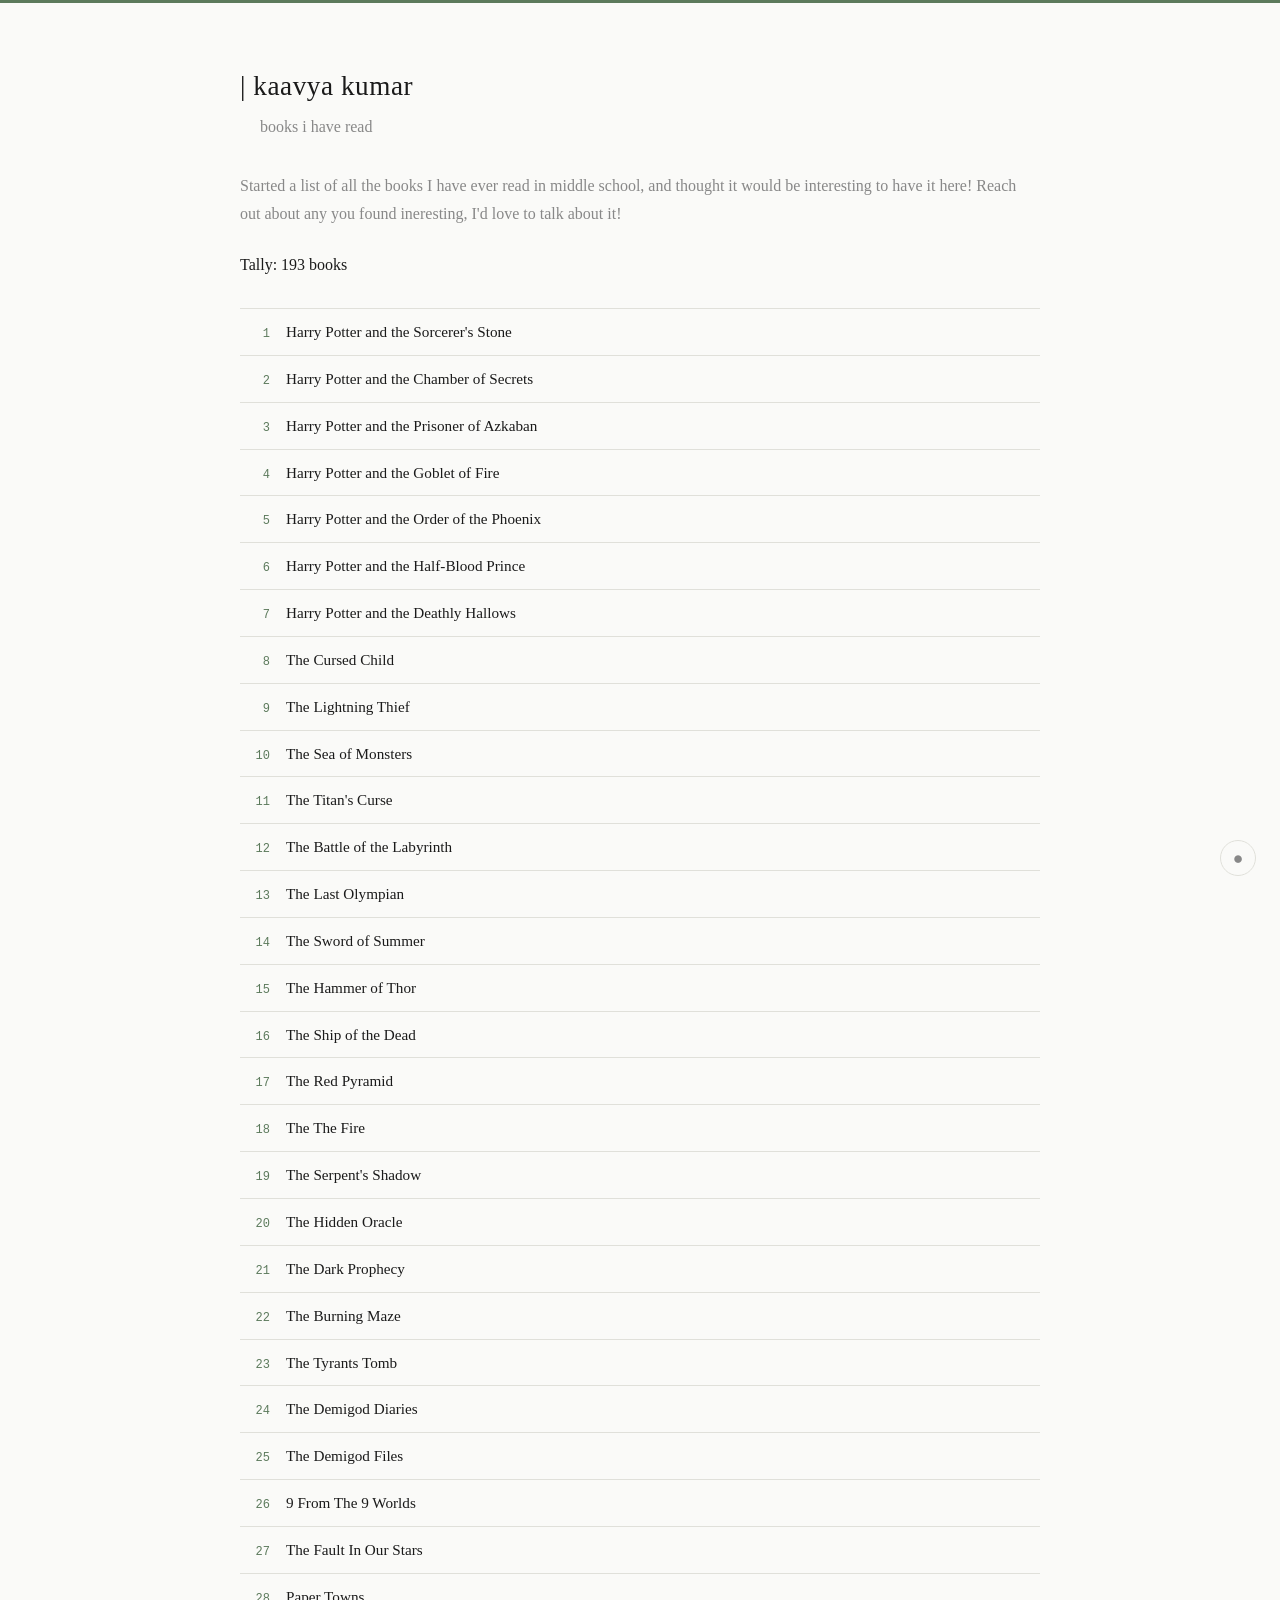
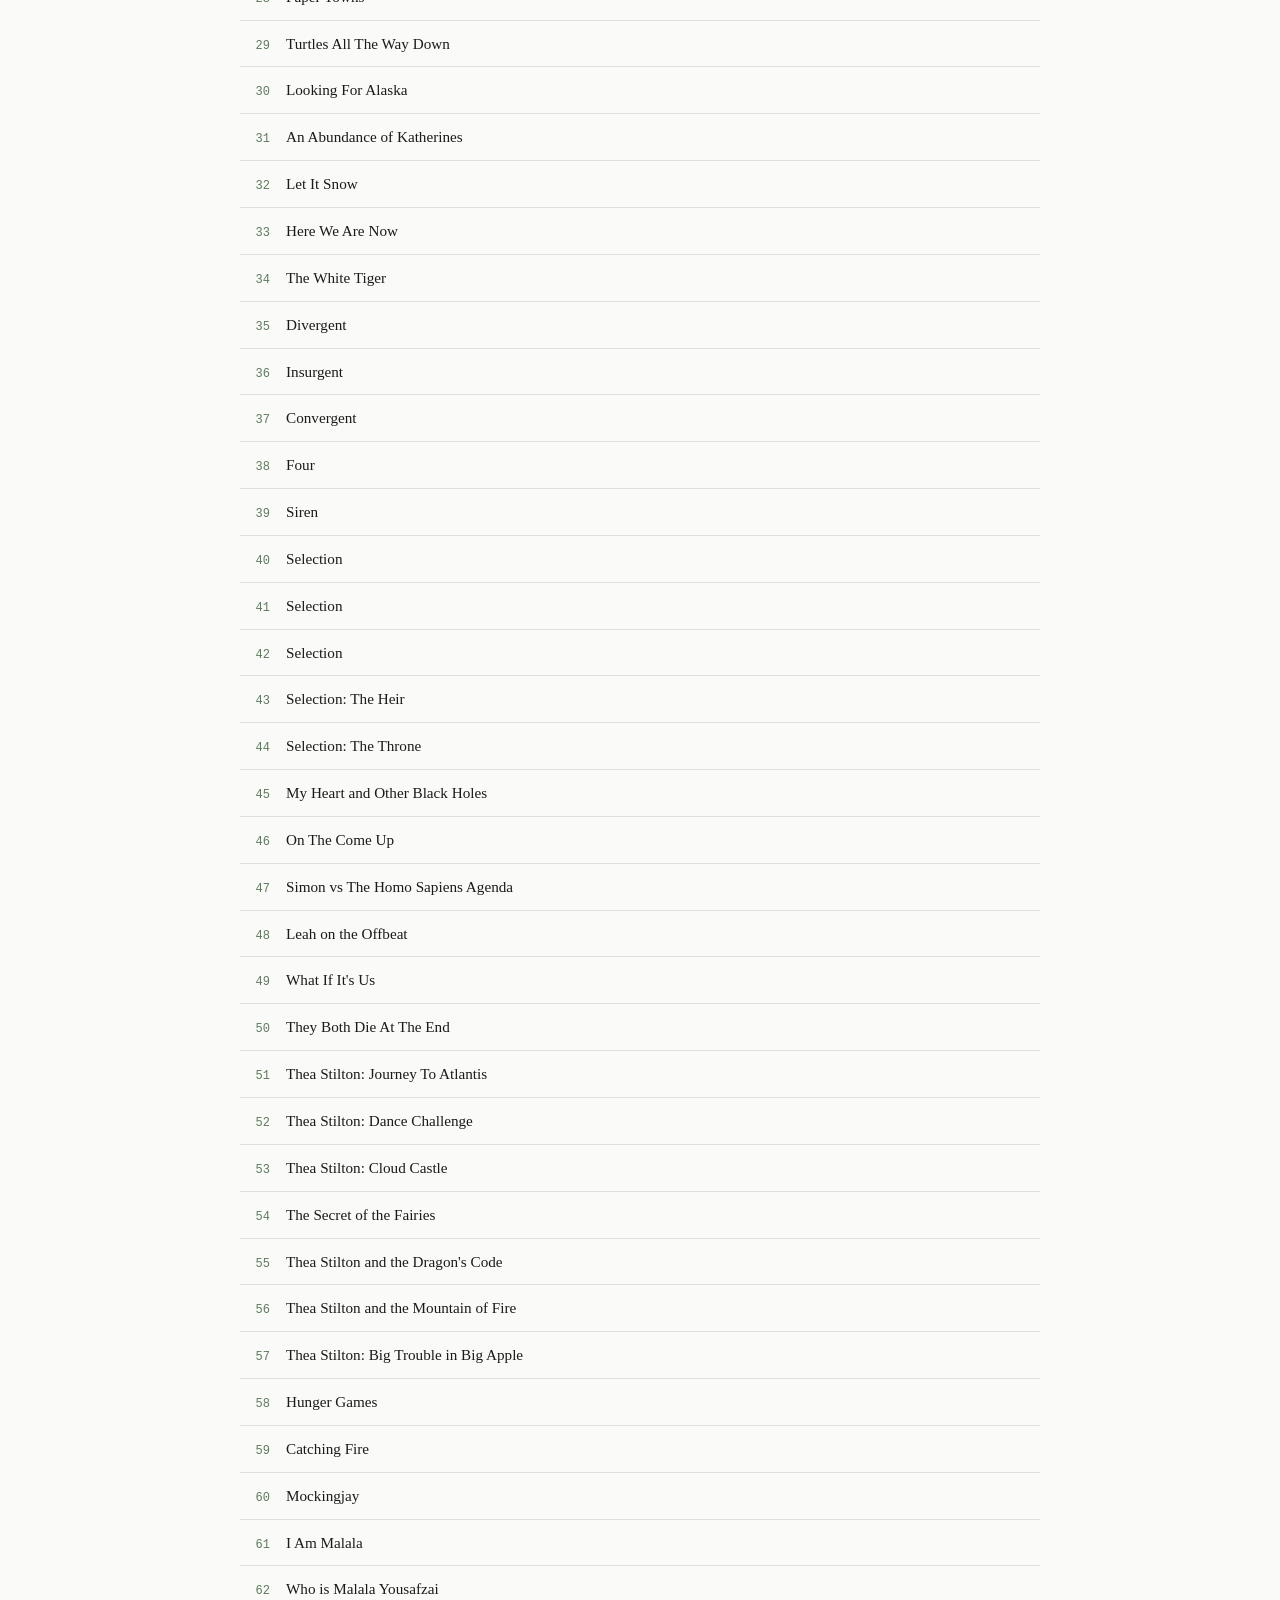
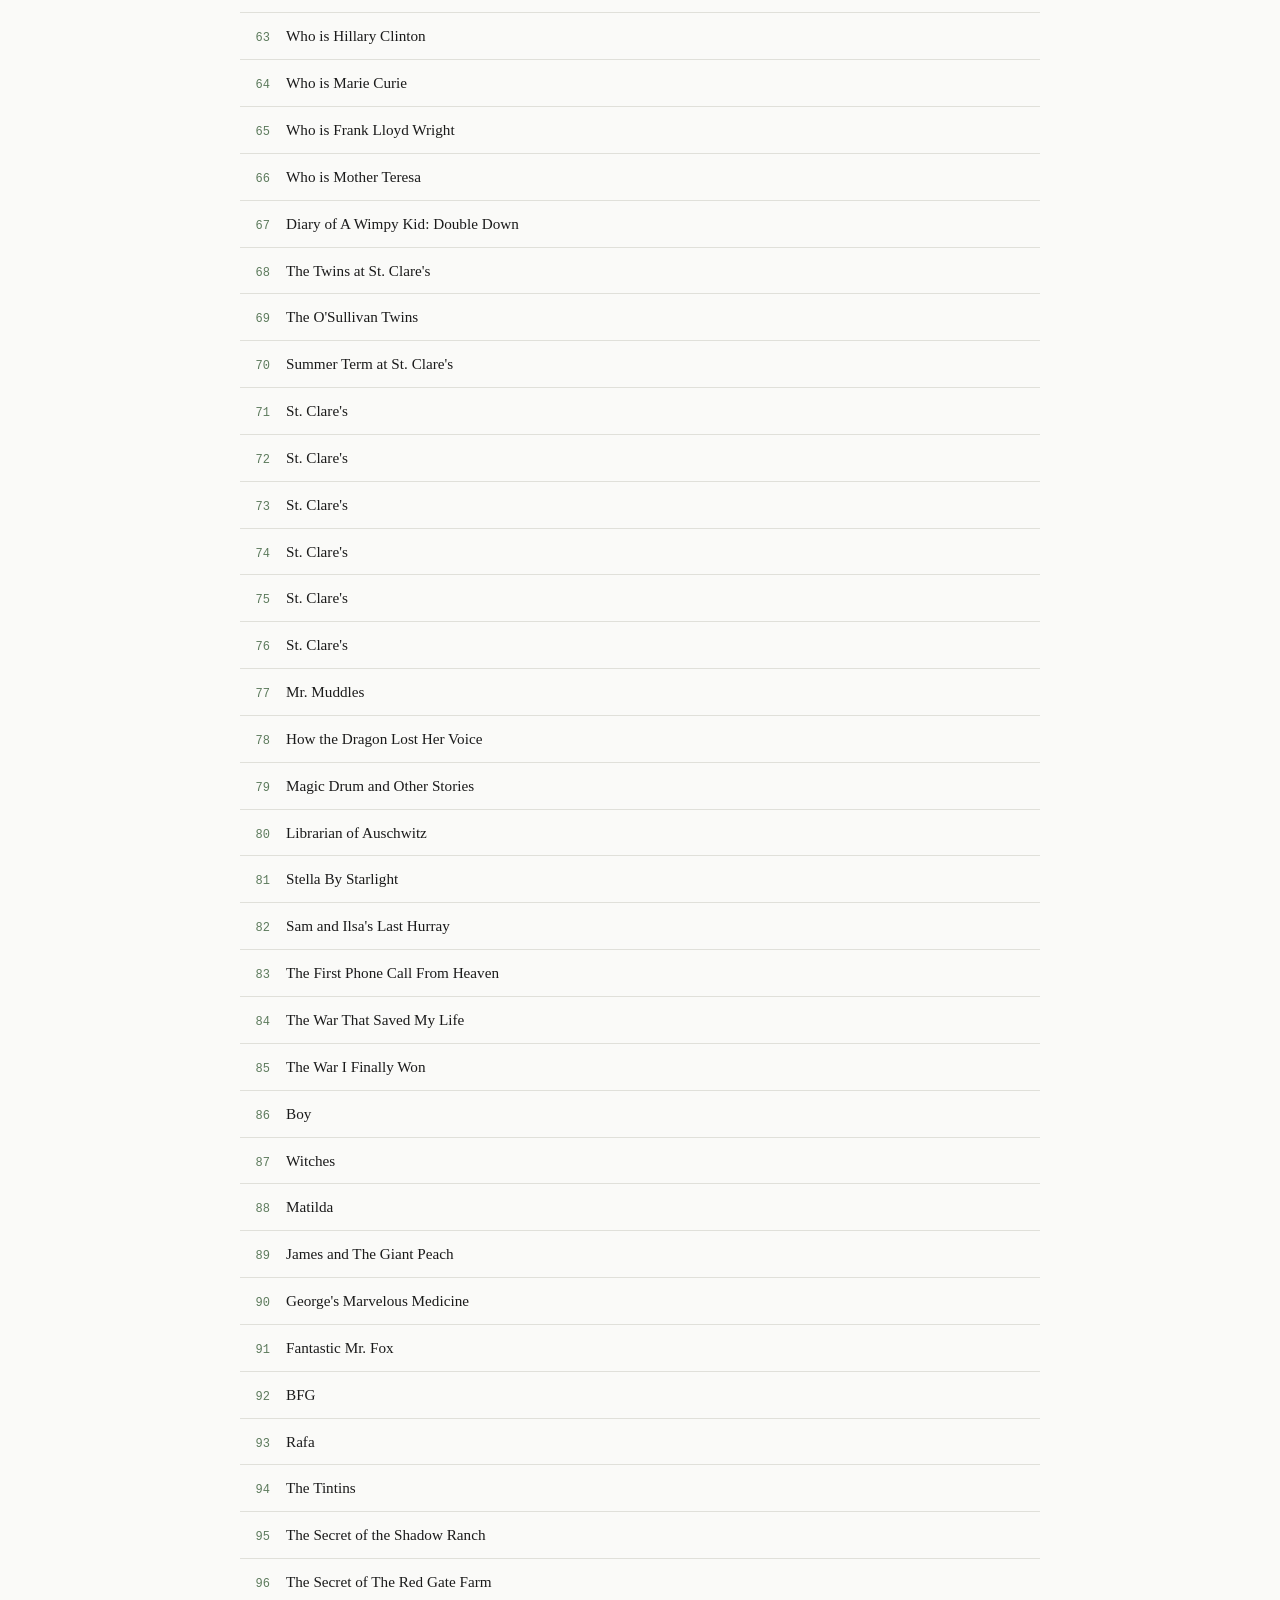
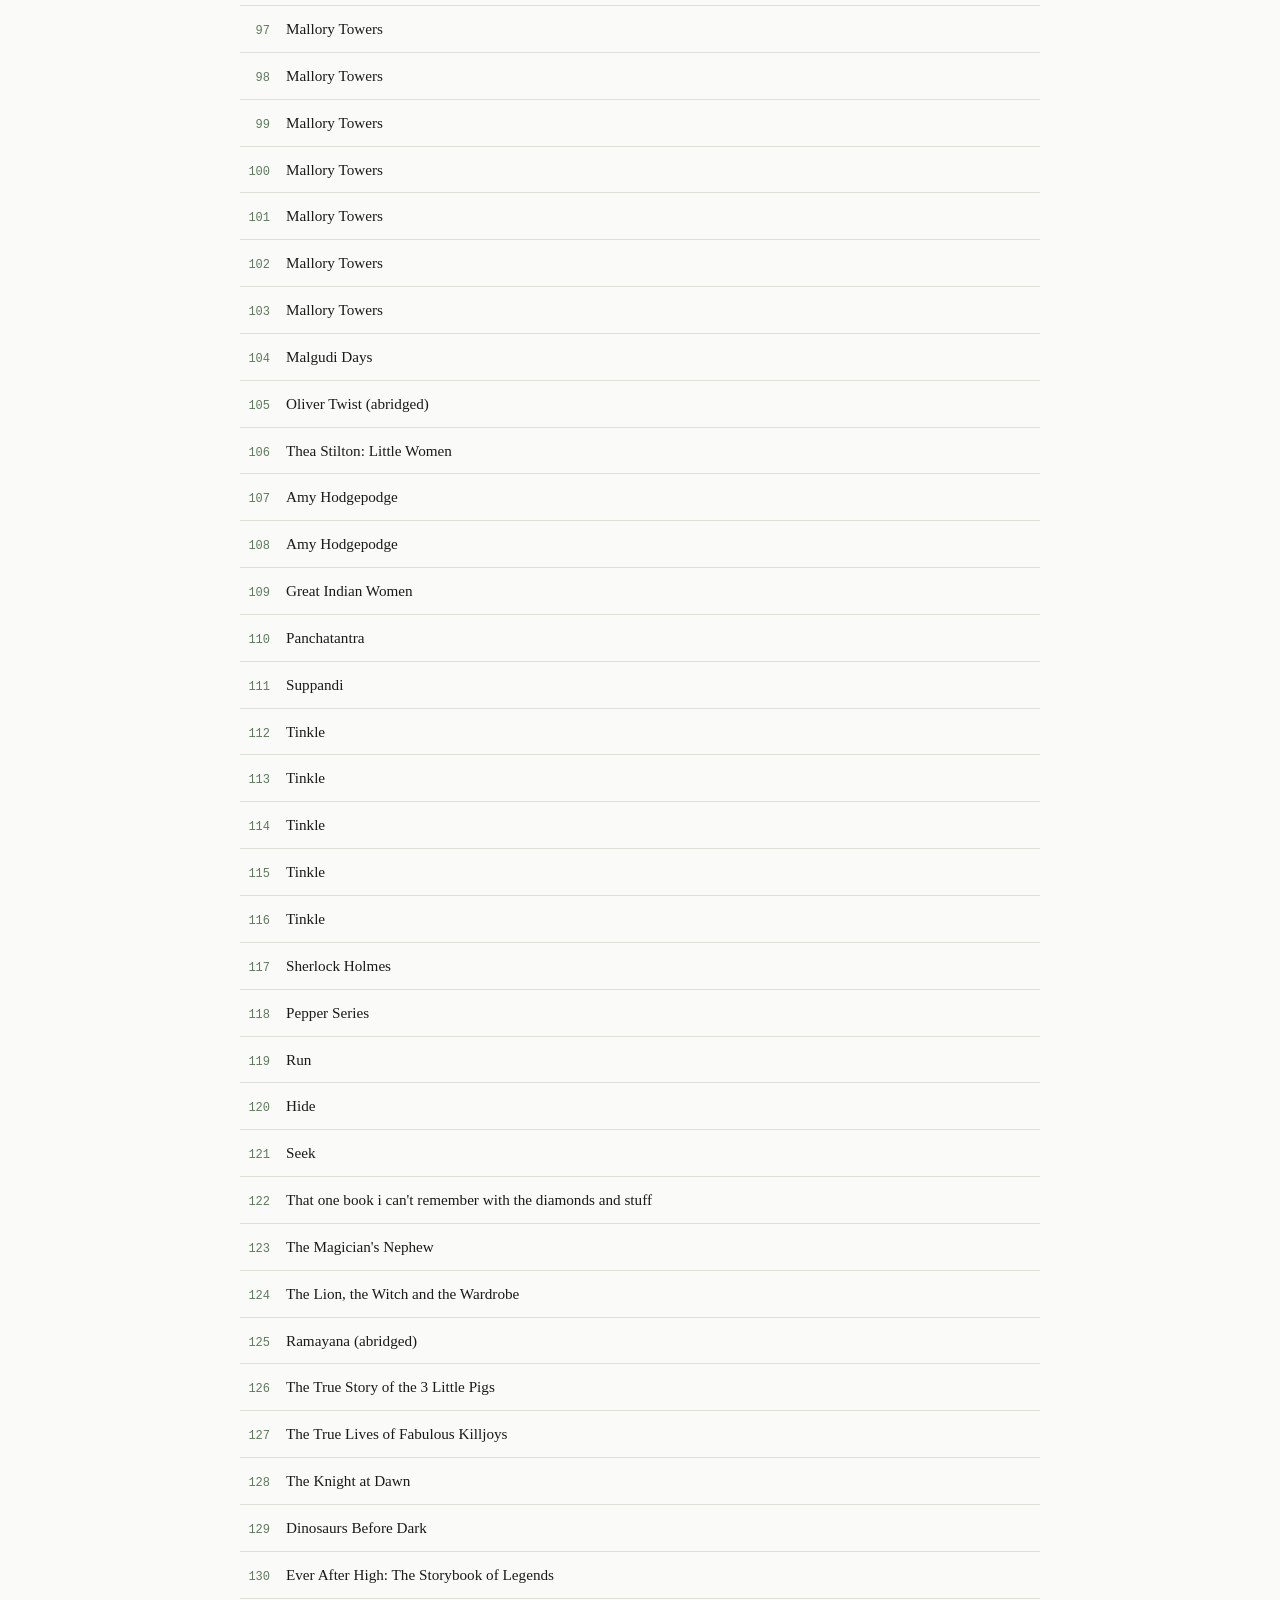
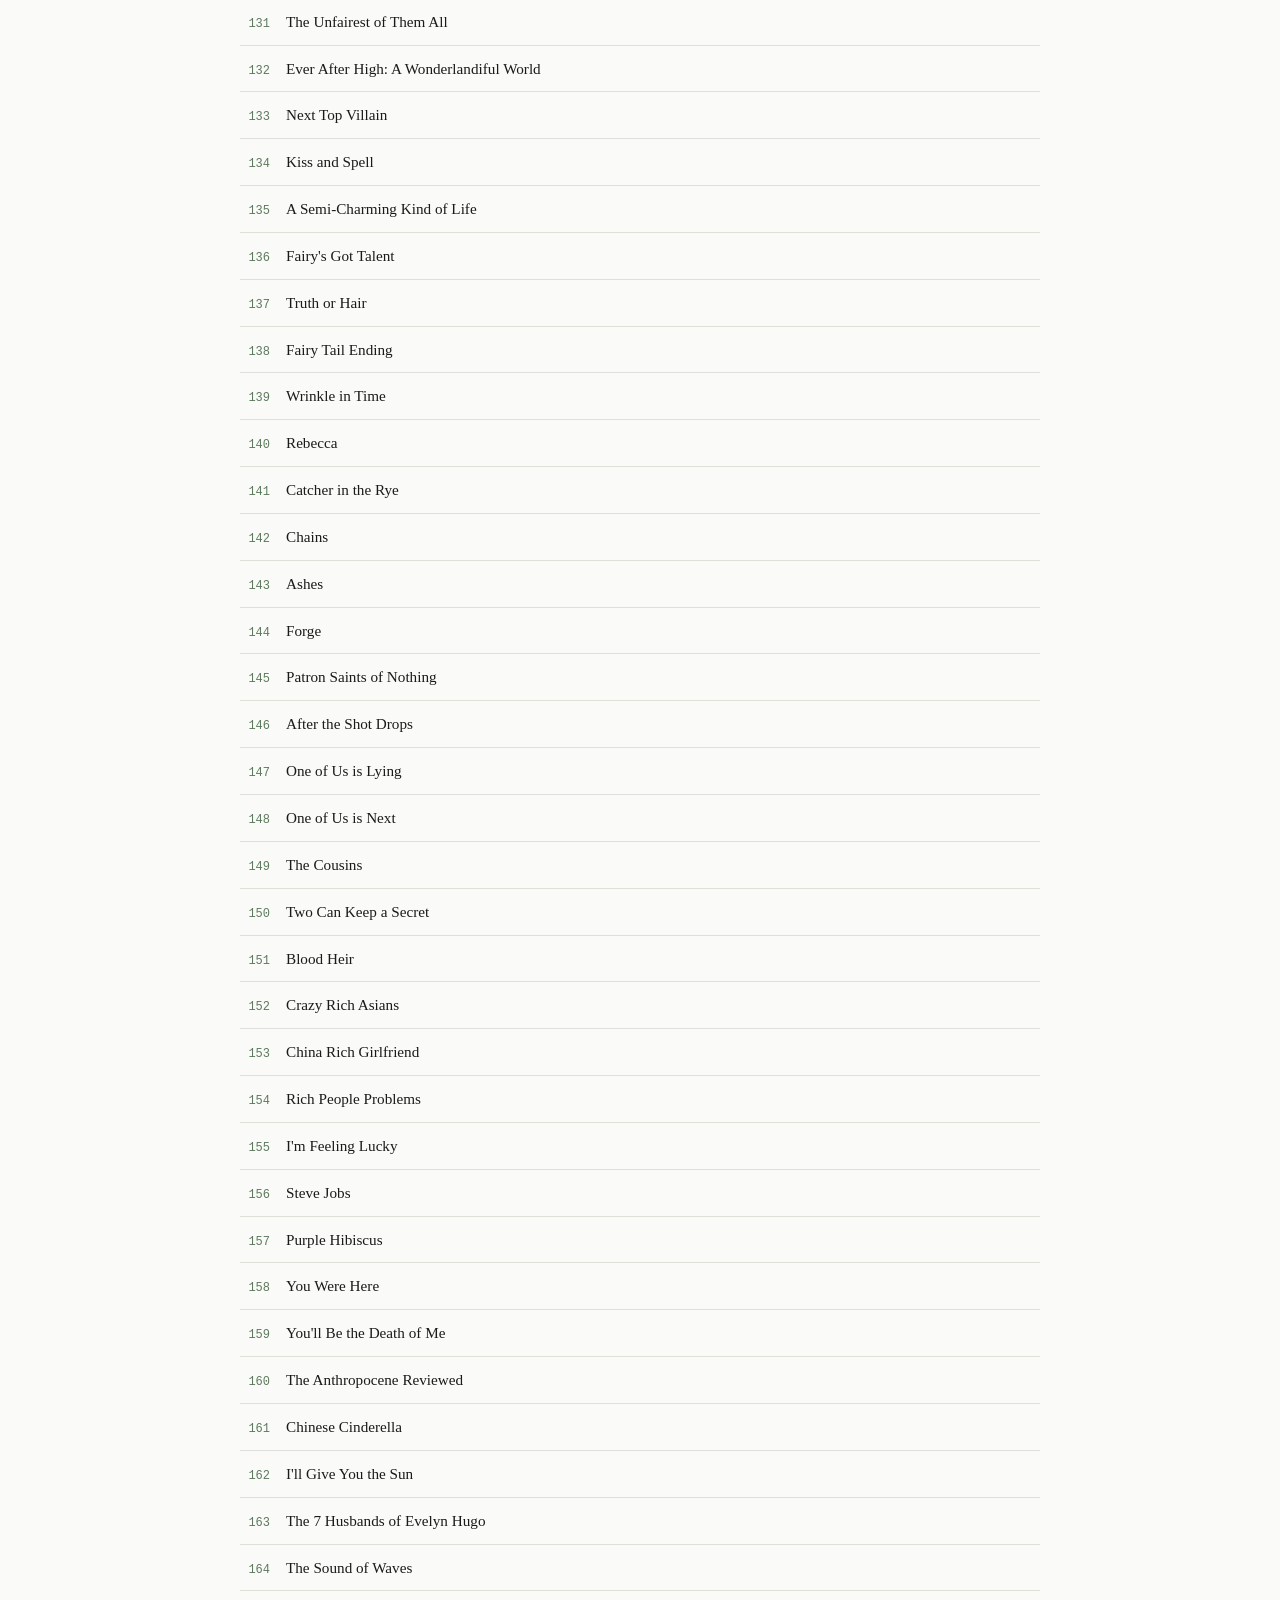
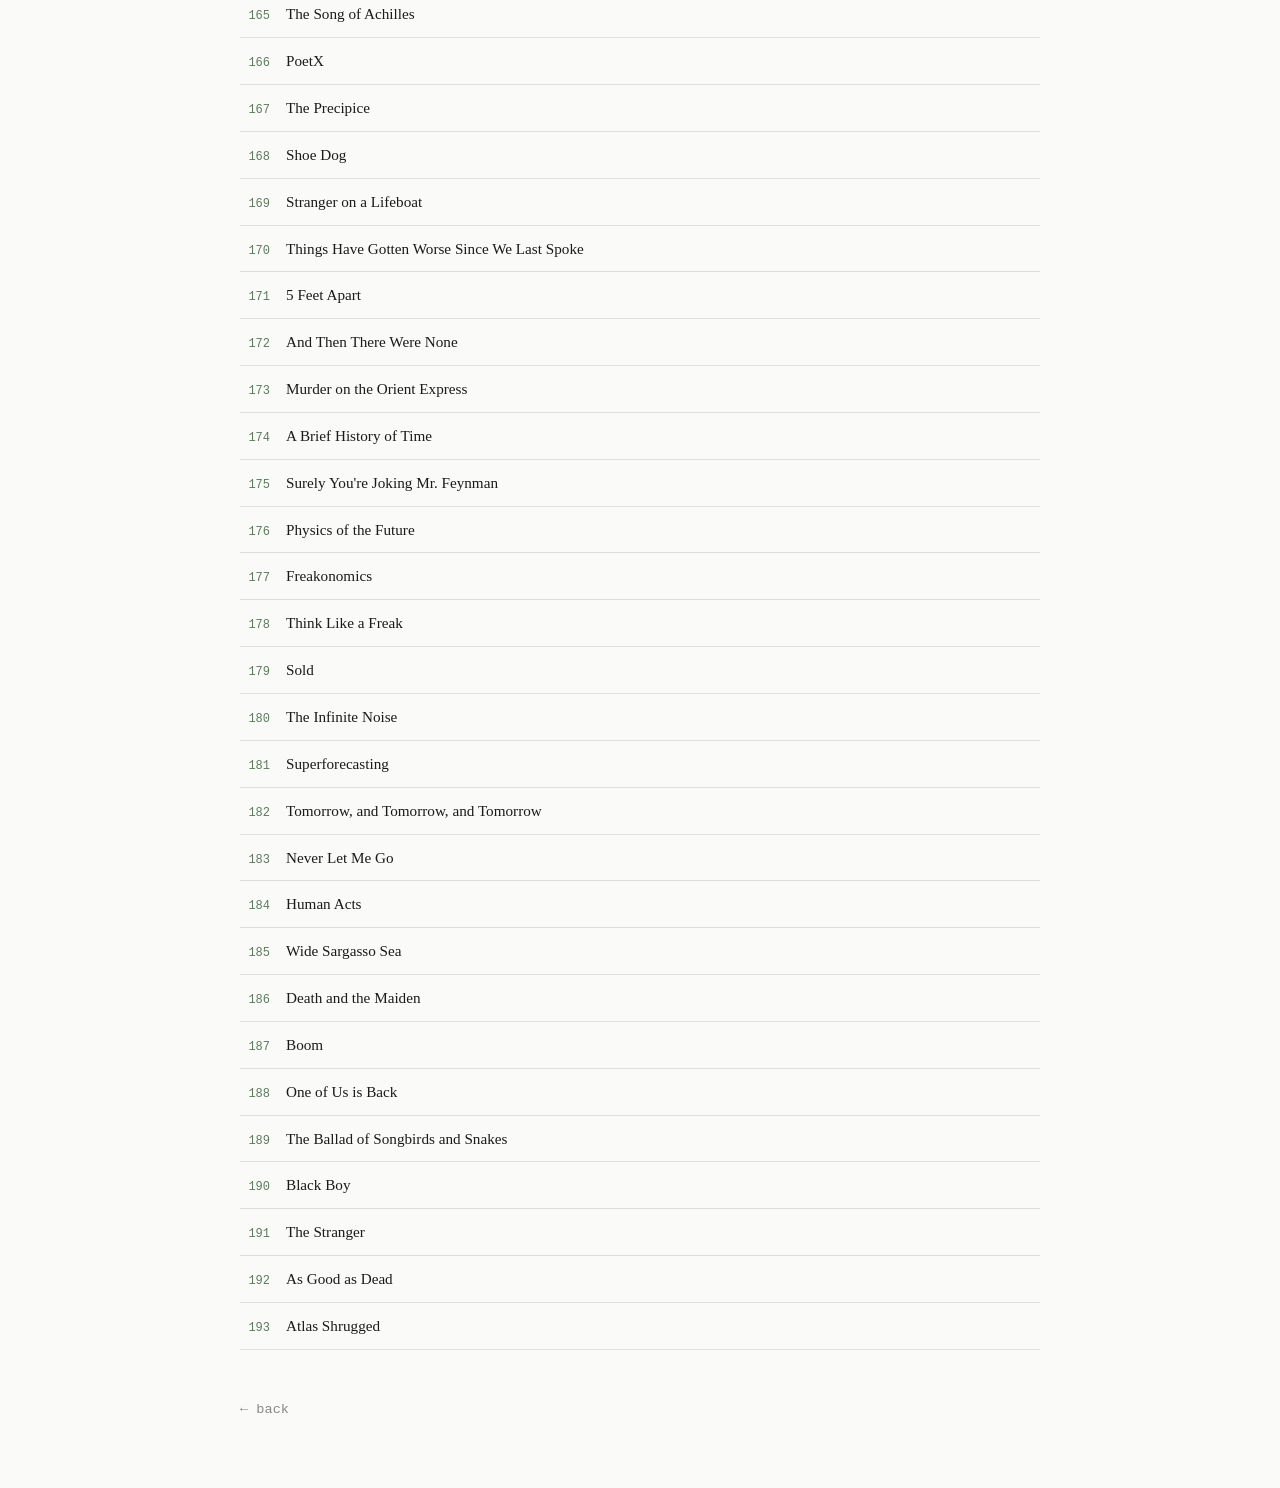
==== pages/books.html @ 4a9e46d4 "Moved all files from local" ====
<!DOCTYPE html>
<html lang="en">
<head>
  <meta charset="UTF-8">
  <meta name="viewport" content="width=device-width, initial-scale=1.0">
  <title>drowning in my interests — kaavya</title>
  <link rel="stylesheet" href="../style.css">
  <script src="../toggle.js"></script>
</head>
<body>
  <main>
    <header>
      <h1><a href="../index.html">| kaavya kumar</a></h1>
      <p>books i have read</p>
    </header>

    <div class="page-intro">
      <p>Started a list of all the books I have ever read in middle school, and thought it would be interesting to have it here! Reach out about any you found ineresting, I'd love to talk about it!</p>
    </div>
    <div class="tally">
      <p>Tally: 193 books</p>
    </div>

    <ol class="book-list">
      <li>Harry Potter and the Sorcerer's Stone</li>
      <li>Harry Potter and the Chamber of Secrets</li>
      <li>Harry Potter and the Prisoner of Azkaban</li>
      <li>Harry Potter and the Goblet of Fire</li>
      <li>Harry Potter and the Order of the Phoenix</li>
      <li>Harry Potter and the Half-Blood Prince</li>
      <li>Harry Potter and the Deathly Hallows</li>
      <li>The Cursed Child</li>
      <li>The Lightning Thief</li>
      <li>The Sea of Monsters</li>
      <li>The Titan's Curse</li>
      <li>The Battle of the Labyrinth</li>
      <li>The Last Olympian</li>
      <li>The Sword of Summer</li>
      <li>The Hammer of Thor</li>
      <li>The Ship of the Dead</li>
      <li>The Red Pyramid</li>
      <li>The The Fire</li>
      <li>The Serpent's Shadow</li>
      <li>The Hidden Oracle</li>
      <li>The Dark Prophecy</li>
      <li>The Burning Maze</li>
      <li>The Tyrants Tomb</li>
      <li>The Demigod Diaries</li>
      <li>The Demigod Files</li>
      <li>9 From The 9 Worlds</li>
      <li>The Fault In Our Stars</li>
      <li>Paper Towns</li>
      <li>Turtles All The Way Down</li>
      <li>Looking For Alaska</li>
      <li>An Abundance of Katherines</li>
      <li>Let It Snow</li>
      <li>Here We Are Now</li>
      <li>The White Tiger</li>
      <li>Divergent</li>
      <li>Insurgent</li>
      <li>Convergent</li>
      <li>Four</li>
      <li>Siren</li>
      <li>Selection</li>
      <li>Selection</li>
      <li>Selection</li>
      <li>Selection: The Heir</li>
      <li>Selection: The Throne</li>
      <li>My Heart and Other Black Holes</li>
      <li>On The Come Up</li>
      <li>Simon vs The Homo Sapiens Agenda</li>
      <li>Leah on the Offbeat</li>
      <li>What If It's Us</li>
      <li>They Both Die At The End</li>
      <li>Thea Stilton: Journey To Atlantis</li>
      <li>Thea Stilton: Dance Challenge</li>
      <li>Thea Stilton: Cloud Castle</li>
      <li>The Secret of the Fairies</li>
      <li>Thea Stilton and the Dragon's Code</li>
      <li>Thea Stilton and the Mountain of Fire</li>
      <li>Thea Stilton: Big Trouble in Big Apple</li>
      <li>Hunger Games</li>
      <li>Catching Fire</li>
      <li>Mockingjay</li>
      <li>I Am Malala</li>
      <li>Who is Malala Yousafzai</li>
      <li>Who is Hillary Clinton</li>
      <li>Who is Marie Curie</li>
      <li>Who is Frank Lloyd Wright</li>
      <li>Who is Mother Teresa</li>
      <li>Diary of A Wimpy Kid: Double Down</li>
      <li>The Twins at St. Clare's</li>
      <li>The O'Sullivan Twins</li>
      <li>Summer Term at St. Clare's</li>
      <li>St. Clare's</li>
      <li>St. Clare's</li>
      <li>St. Clare's</li>
      <li>St. Clare's</li>
      <li>St. Clare's</li>
      <li>St. Clare's</li>
      <li>Mr. Muddles</li>
      <li>How the Dragon Lost Her Voice</li>
      <li>Magic Drum and Other Stories</li>
      <li>Librarian of Auschwitz</li>
      <li>Stella By Starlight</li>
      <li>Sam and Ilsa's Last Hurray</li>
      <li>The First Phone Call From Heaven</li>
      <li>The War That Saved My Life</li>
      <li>The War I Finally Won</li>
      <li>Boy</li>
      <li>Witches</li>
      <li>Matilda</li>
      <li>James and The Giant Peach</li>
      <li>George's Marvelous Medicine</li>
      <li>Fantastic Mr. Fox</li>
      <li>BFG</li>
      <li>Rafa</li>
      <li>The Tintins</li>
      <li>The Secret of the Shadow Ranch</li>
      <li>The Secret of The Red Gate Farm</li>
      <li>Mallory Towers</li>
      <li>Mallory Towers</li>
      <li>Mallory Towers</li>
      <li>Mallory Towers</li>
      <li>Mallory Towers</li>
      <li>Mallory Towers</li>
      <li>Mallory Towers</li>
      <li>Malgudi Days</li>
      <li>Oliver Twist (abridged)</li>
      <li>Thea Stilton: Little Women</li>
      <li>Amy Hodgepodge</li>
      <li>Amy Hodgepodge</li>
      <li>Great Indian Women</li>
      <li>Panchatantra</li>
      <li>Suppandi</li>
      <li>Tinkle</li>
      <li>Tinkle</li>
      <li>Tinkle</li>
      <li>Tinkle</li>
      <li>Tinkle</li>
      <li>Sherlock Holmes</li>
      <li>Pepper Series</li>
      <li>Run</li>
      <li>Hide</li>
      <li>Seek</li>
      <li>That one book i can't remember with the diamonds and stuff</li>
      <li>The Magician's Nephew</li>
      <li>The Lion, the Witch and the Wardrobe</li>
      <li>Ramayana (abridged)</li>
      <li>The True Story of the 3 Little Pigs</li>
      <li>The True Lives of Fabulous Killjoys</li>
      <li>The Knight at Dawn</li>
      <li>Dinosaurs Before Dark</li>
      <li>Ever After High: The Storybook of Legends</li>
      <li>The Unfairest of Them All</li>
      <li>Ever After High: A Wonderlandiful World</li>
      <li>Next Top Villain</li>
      <li>Kiss and Spell</li>
      <li>A Semi-Charming Kind of Life</li>
      <li>Fairy's Got Talent</li>
      <li>Truth or Hair</li>
      <li>Fairy Tail Ending</li>
      <li>Wrinkle in Time</li>
      <li>Rebecca</li>
      <li>Catcher in the Rye</li>
      <li>Chains</li>
      <li>Ashes</li>
      <li>Forge</li>
      <li>Patron Saints of Nothing</li>
      <li>After the Shot Drops</li>
      <li>One of Us is Lying</li>
      <li>One of Us is Next</li>
      <li>The Cousins</li>
      <li>Two Can Keep a Secret</li>
      <li>Blood Heir</li>
      <li>Crazy Rich Asians</li>
      <li>China Rich Girlfriend</li>
      <li>Rich People Problems</li>
      <li>I'm Feeling Lucky</li>
      <li>Steve Jobs</li>
      <li>Purple Hibiscus</li>
      <li>You Were Here</li>
      <li>You'll Be the Death of Me</li>
      <li>The Anthropocene Reviewed</li>
      <li>Chinese Cinderella</li>
      <li>I'll Give You the Sun</li>
      <li>The 7 Husbands of Evelyn Hugo</li>
      <li>The Sound of Waves</li>
      <li>The Song of Achilles</li>
      <li>PoetX</li>
      <li>The Precipice</li>
      <li>Shoe Dog</li>
      <li>Stranger on a Lifeboat</li>
      <li>Things Have Gotten Worse Since We Last Spoke</li>
      <li>5 Feet Apart</li>
      <li>And Then There Were None</li>
      <li>Murder on the Orient Express</li>
      <li>A Brief History of Time</li>
      <li>Surely You're Joking Mr. Feynman</li>
      <li>Physics of the Future</li>
      <li>Freakonomics</li>
      <li>Think Like a Freak</li>
      <li>Sold</li>
      <li>The Infinite Noise</li>
      <li>Superforecasting</li>
      <li>Tomorrow, and Tomorrow, and Tomorrow</li>
      <li>Never Let Me Go</li>
      <li>Human Acts</li>
      <li>Wide Sargasso Sea</li>
      <li>Death and the Maiden</li>
      <li>Boom</li>
      <li>One of Us is Back</li>
      <li>The Ballad of Songbirds and Snakes</li>
      <li>Black Boy</li>
      <li>The Stranger</li>
      <li>As Good as Dead</li>
      <li>Atlas Shrugged</li>
    </ol>

    <a class="back" href="drowning.html">← back</a>
  </main>
</body>
</html>
---- style.css ----
*, *::before, *::after {
  box-sizing: border-box;
  margin: 0;
  padding: 0;
}

:root {
  --bg: #fafaf8;
  --text: #1a1a1a;
  --muted: #888;
  --accent: #5c7a5c;
  --border: #e0e0da;
  --max-width: 800px;
}

@media (prefers-color-scheme: dark) {
  :root:not([data-theme="light"]) {
    --bg: #181816;
    --text: #e4e4e0;
    --muted: #777;
    --accent: #7aa07a;
    --border: #2e2e2a;
  }
}

[data-theme="dark"] {
  --bg: #181816;
  --text: #e4e4e0;
  --muted: #777;
  --accent: #7aa07a;
  --border: #2e2e2a;
}

[data-theme="light"] {
  --bg: #fafaf8;
  --text: #1a1a1a;
  --muted: #888;
  --accent: #5c7a5c;
  --border: #e0e0da;
}

/* ── Theme toggle button ── */
#theme-toggle {
  position: fixed;
  bottom: 24px;
  right: 24px;
  background: none;
  border: 1px solid var(--border);
  color: var(--muted);
  font-size: 1.1rem;
  width: 36px;
  height: 36px;
  border-radius: 50%;
  cursor: pointer;
  display: flex;
  align-items: center;
  justify-content: center;
  transition: color 0.2s, border-color 0.2s;
}

#theme-toggle:hover {
  color: var(--accent);
  border-color: var(--accent);
}

body {
  background: var(--bg);
  color: var(--text);
  font-family: "Georgia", serif;
  font-size: clamp(17px, 2.5vw, 29px);
  line-height: 1.7;
  padding: clamp(24px, 5vw, 60px) clamp(16px, 4vw, 24px);
  border-top: 3px solid var(--accent);
}

main {
  max-width: var(--max-width);
  width: 100%;
  margin: 0 auto;
}

/* ── Header ── */
header {
  margin-bottom: 32px;
  padding-bottom: 24px;
}

header h1 {
  font-size: 1.7rem;
  font-weight: normal;
  letter-spacing: 0.02em;
}

header h1 a {
  color: var(--text);
  text-decoration: none;
}

header h1 a:hover {
  color: var(--accent);
}

header p {
  font-size: 1rem;
  color: var(--muted);
  margin-top: 4px;
  margin-left: 20px;
}

/* ── Page intro ── */
.page-intro {
  margin-top: -24px;
  margin-bottom: 48px;
  color: var(--muted);
  font-size: 1rem;
}

/* ── tally ── */
.tally {
  margin-top: -24px;
  margin-bottom: 30px;
  font-size: 1rem;
}

/* ── Menu ── */
.menu {
  list-style: none;
  text-align: center;
}

.menu li {
  display: flex;
  justify-content: center;
  align-items: baseline;
  gap: 16px;
  padding: 20px 0;
  border-bottom: 1px solid var(--border);
}

.menu li:first-child {
  border-top: 1px solid var(--border);
}

.menu a {
  color: var(--text);
  text-decoration: none;
  font-size: 1.1rem;
}

.menu a:hover {
  color: var(--accent);
}

.menu time {
  color: var(--muted);
  font-size: 0.85rem;
  white-space: nowrap;
  font-family: "Courier New", monospace;
}

/* ── Book list ── */
.book-list {
  list-style: none;
  counter-reset: book-counter;
}

.book-list li {
  counter-increment: book-counter;
  display: flex;
  align-items: baseline;
  gap: 16px;
  padding: 10px 0;
  border-bottom: 1px solid var(--border);
  font-size: 0.95rem;
}

.book-list li:first-child {
  border-top: 1px solid var(--border);
}

.book-list li::before {
  content: counter(book-counter);
  color: var(--accent);
  font-size: 0.75rem;
  font-family: "Courier New", monospace;
  min-width: 2.5em;
  text-align: right;
  flex-shrink: 0;
}

/* ── Post page ── */
article {
  margin-top: 0;
}

article header {
  border-bottom: none;
  margin-bottom: 40px;
  padding-bottom: 0;
}

article header h1 {
  font-size: 1.6rem;
  font-weight: normal;
  line-height: 1.3;
  margin-bottom: 8px;
}

article header time {
  color: var(--muted);
  font-size: 0.85rem;
  font-family: "Courier New", monospace;
}

.post-body {
  font-size: 1.05rem;
  line-height: 2.1;
}

.post-body p {
  margin-bottom: 1.4em;
}

.post-body h2 {
  font-size: 1.1 rem;
  font-weight: normal;
  margin: 2em 0 0.6em;
  color: var(--accent);
}

.post-body blockquote {
  border-left: 2px solid var(--accent);
  padding-left: 16px;
  color: var(--muted);
  margin: 1.4em 0;
}

/* ── Footer / back link ── */
.back {
  display: inline-block;
  margin-top: 48px;
  font-size: 0.85rem;
  color: var(--muted);
  text-decoration: none;
  font-family: "Courier New", monospace;
}

.back:hover {
  color: var(--accent);
}
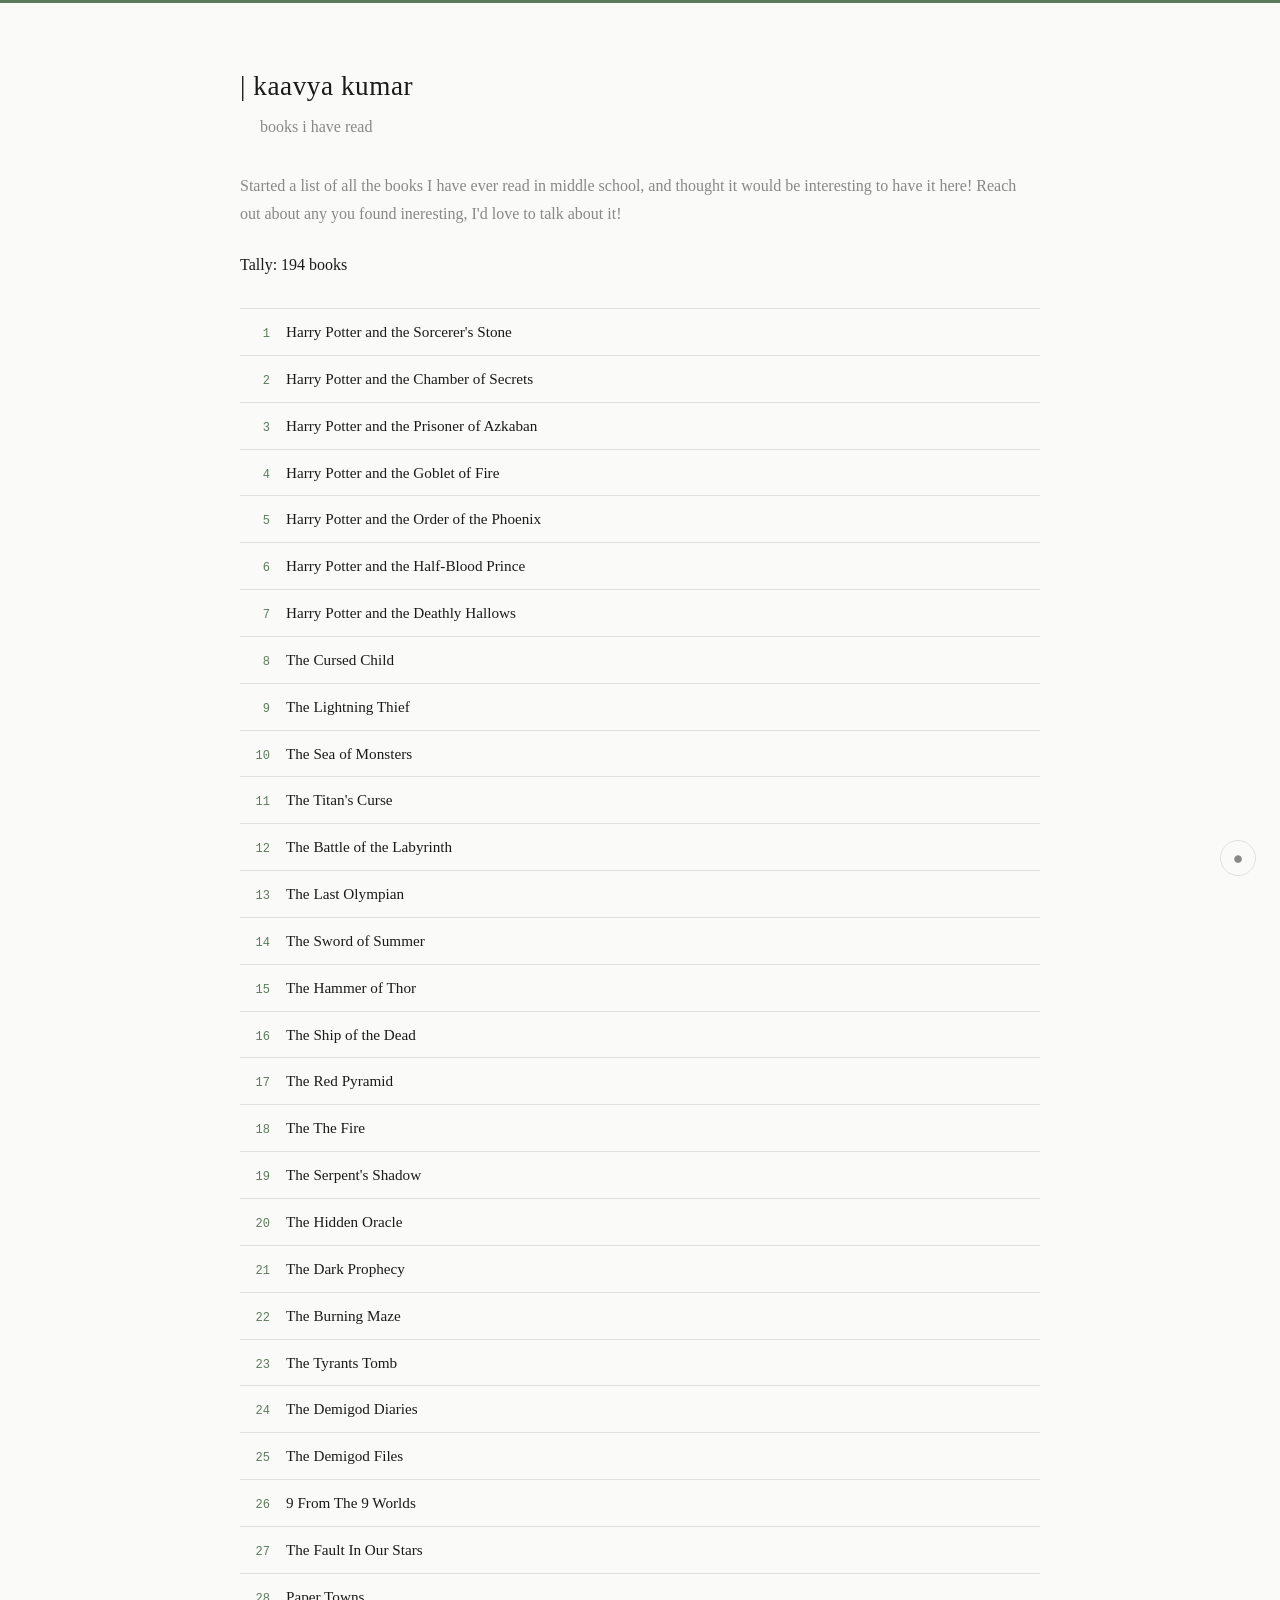
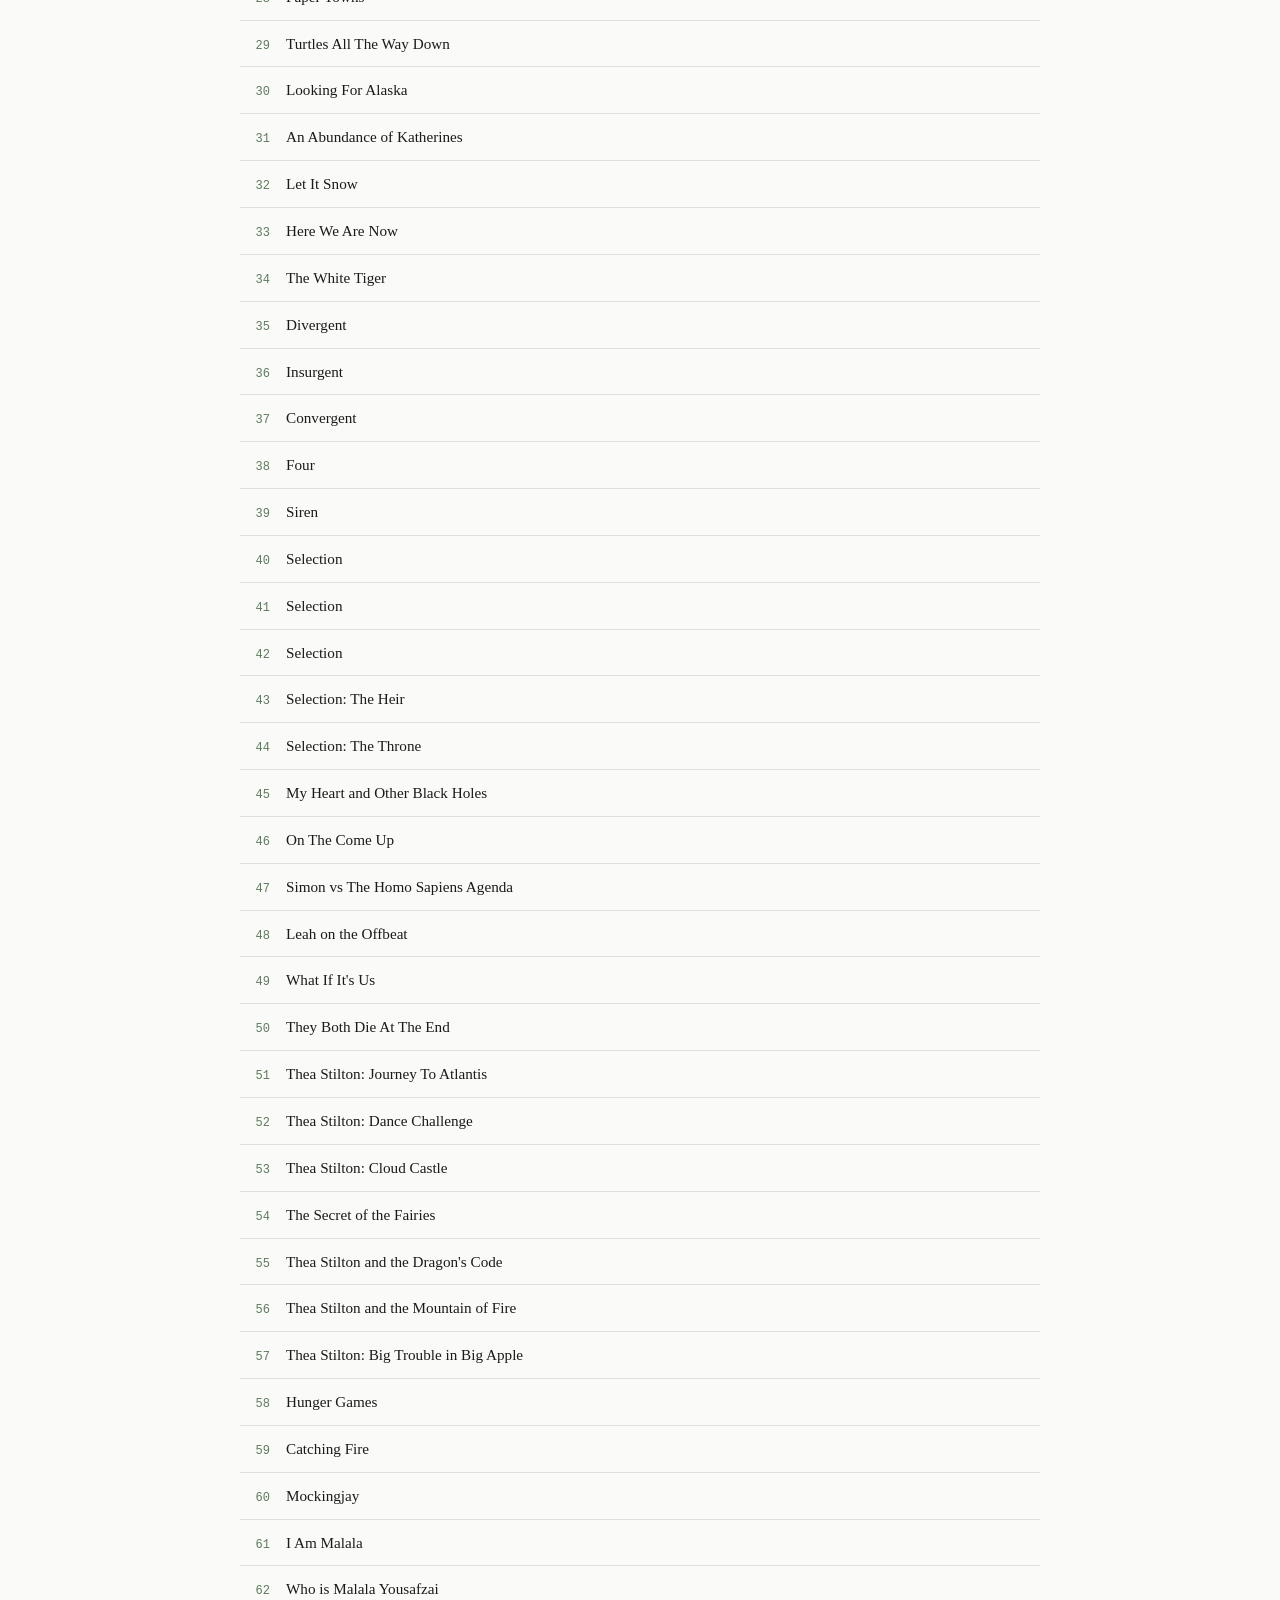
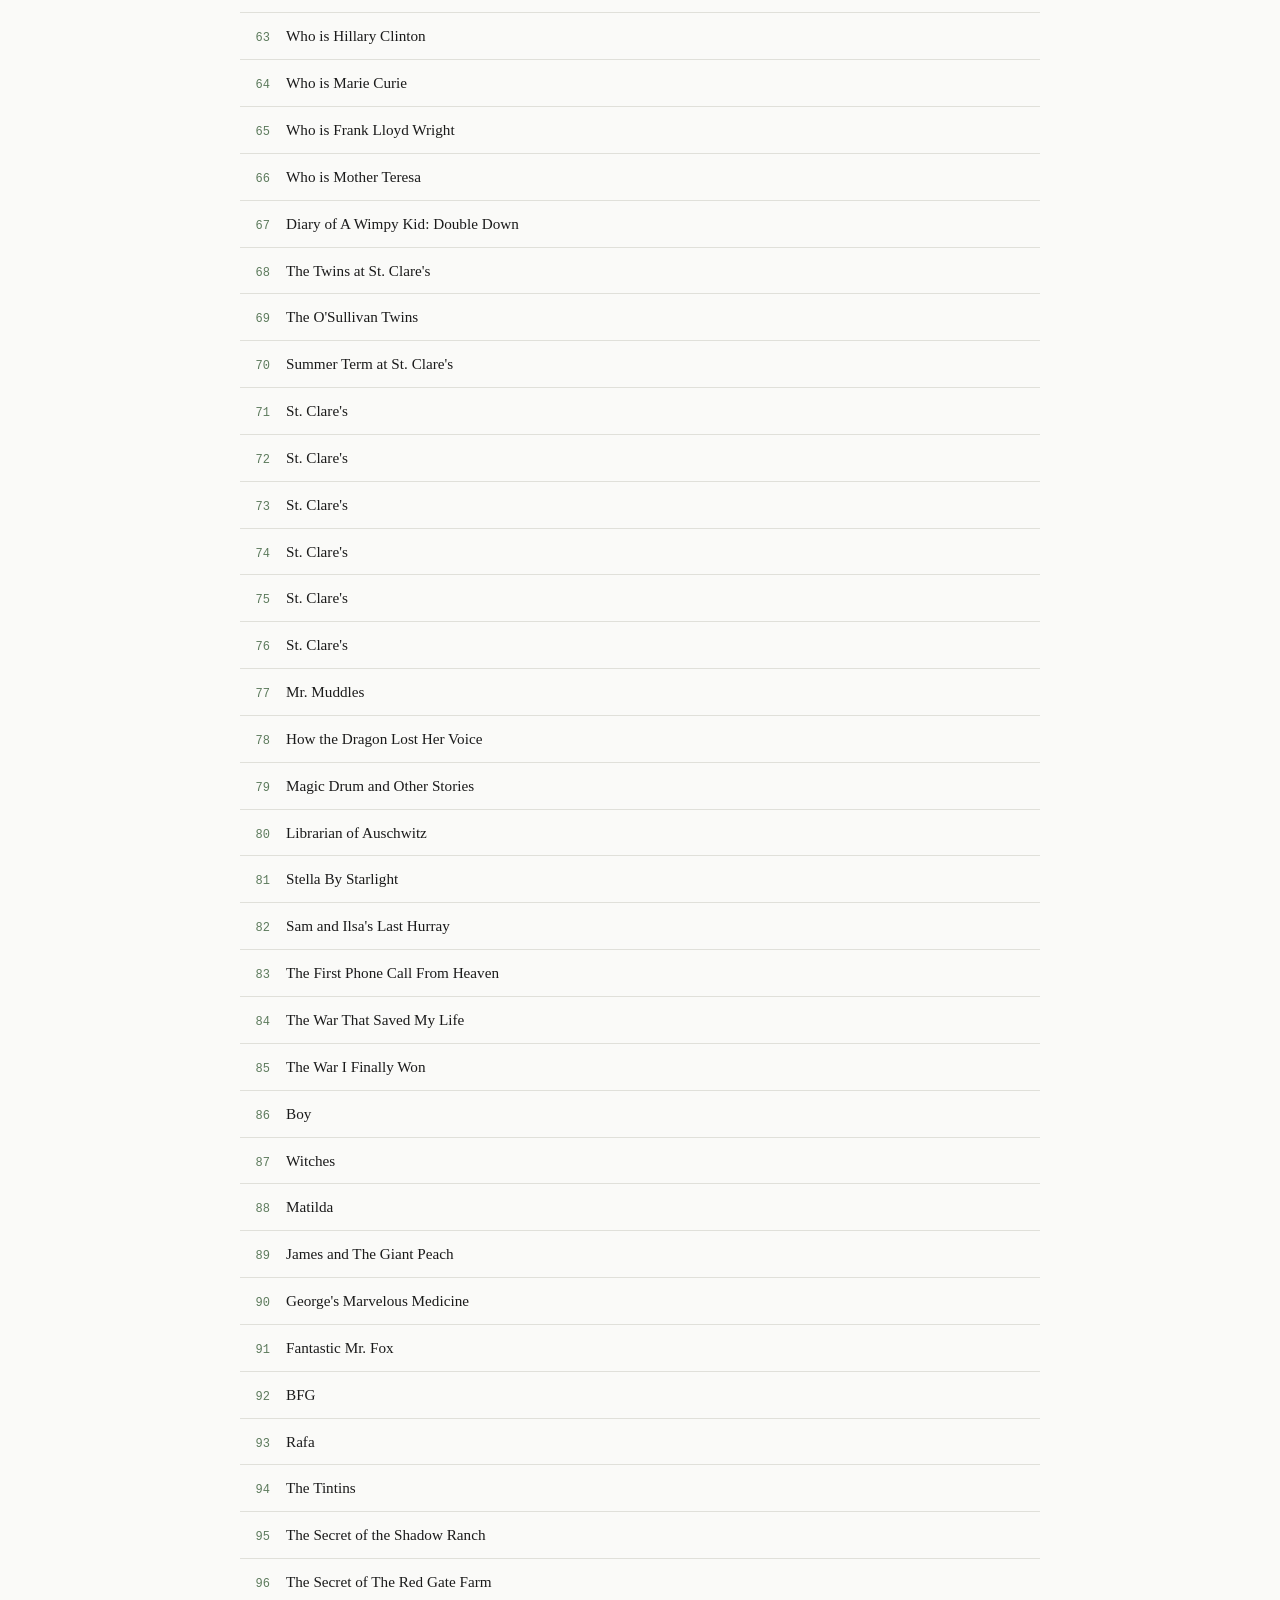
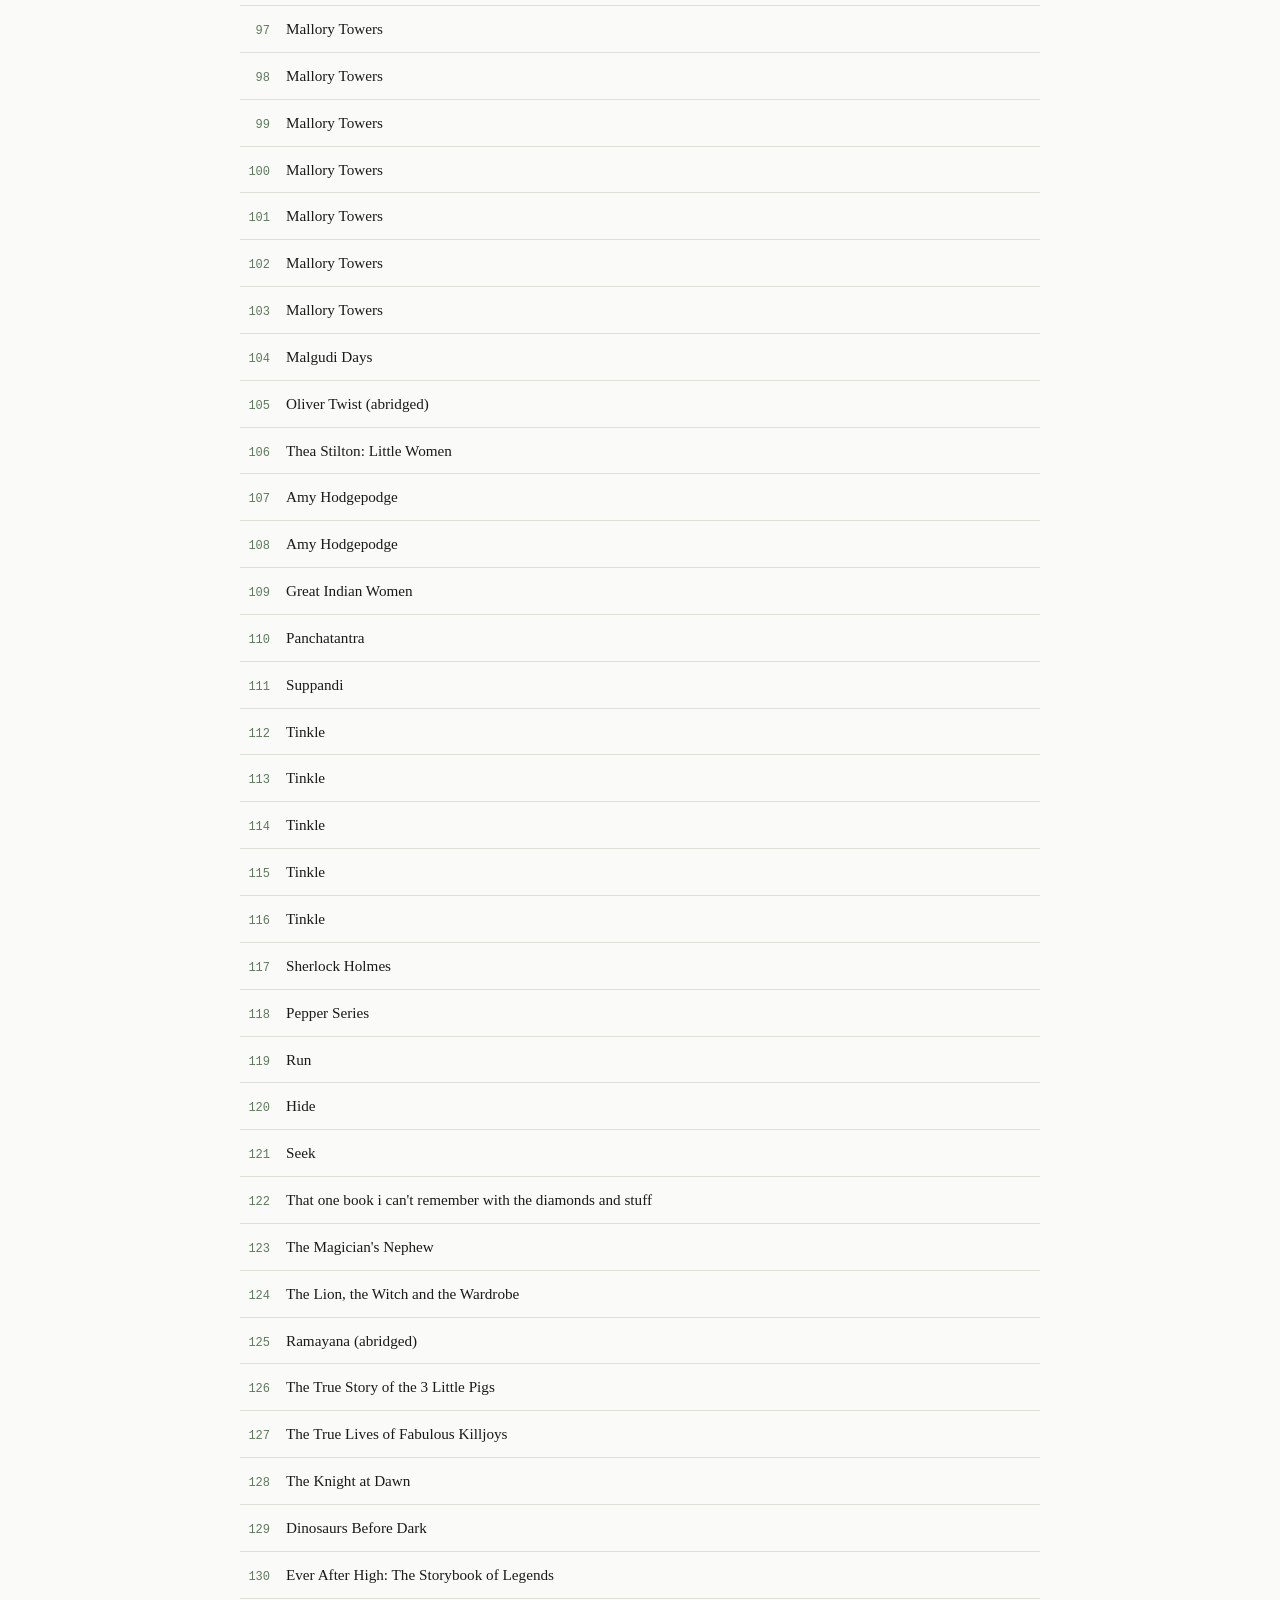
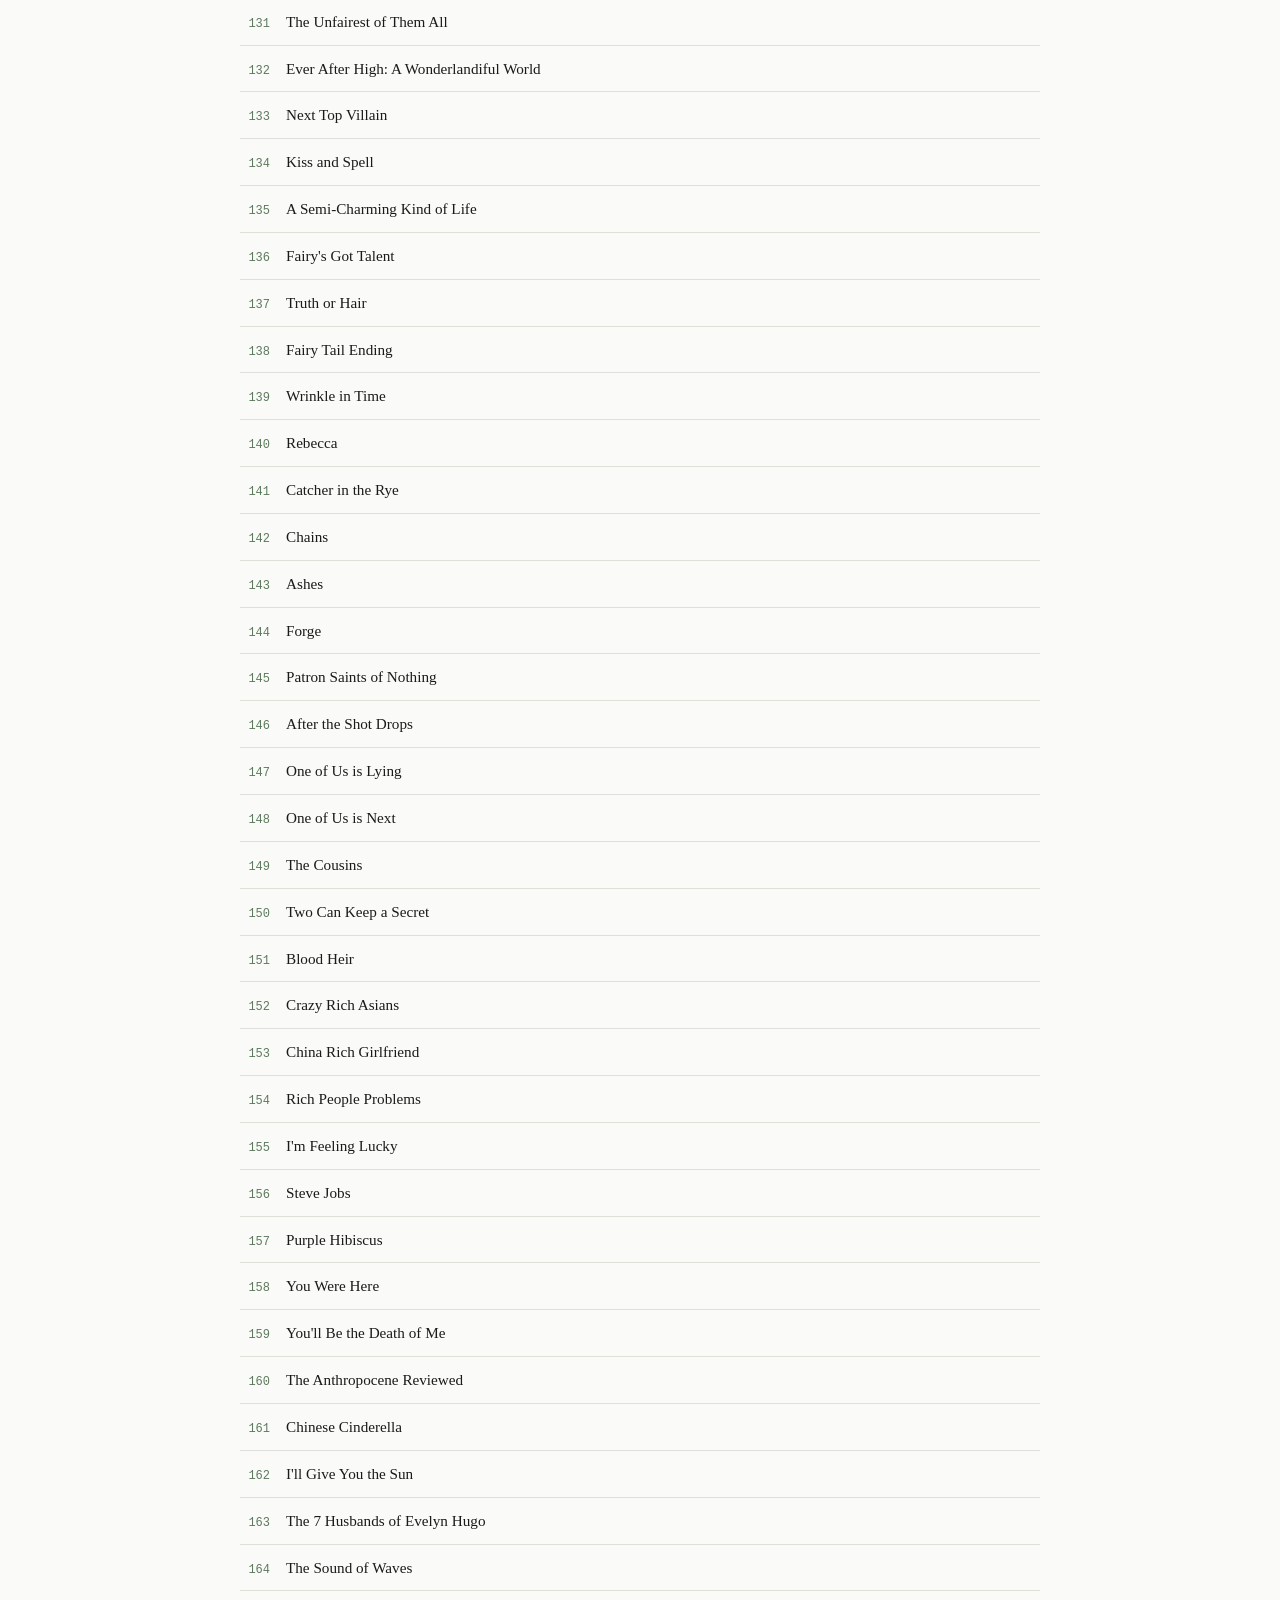
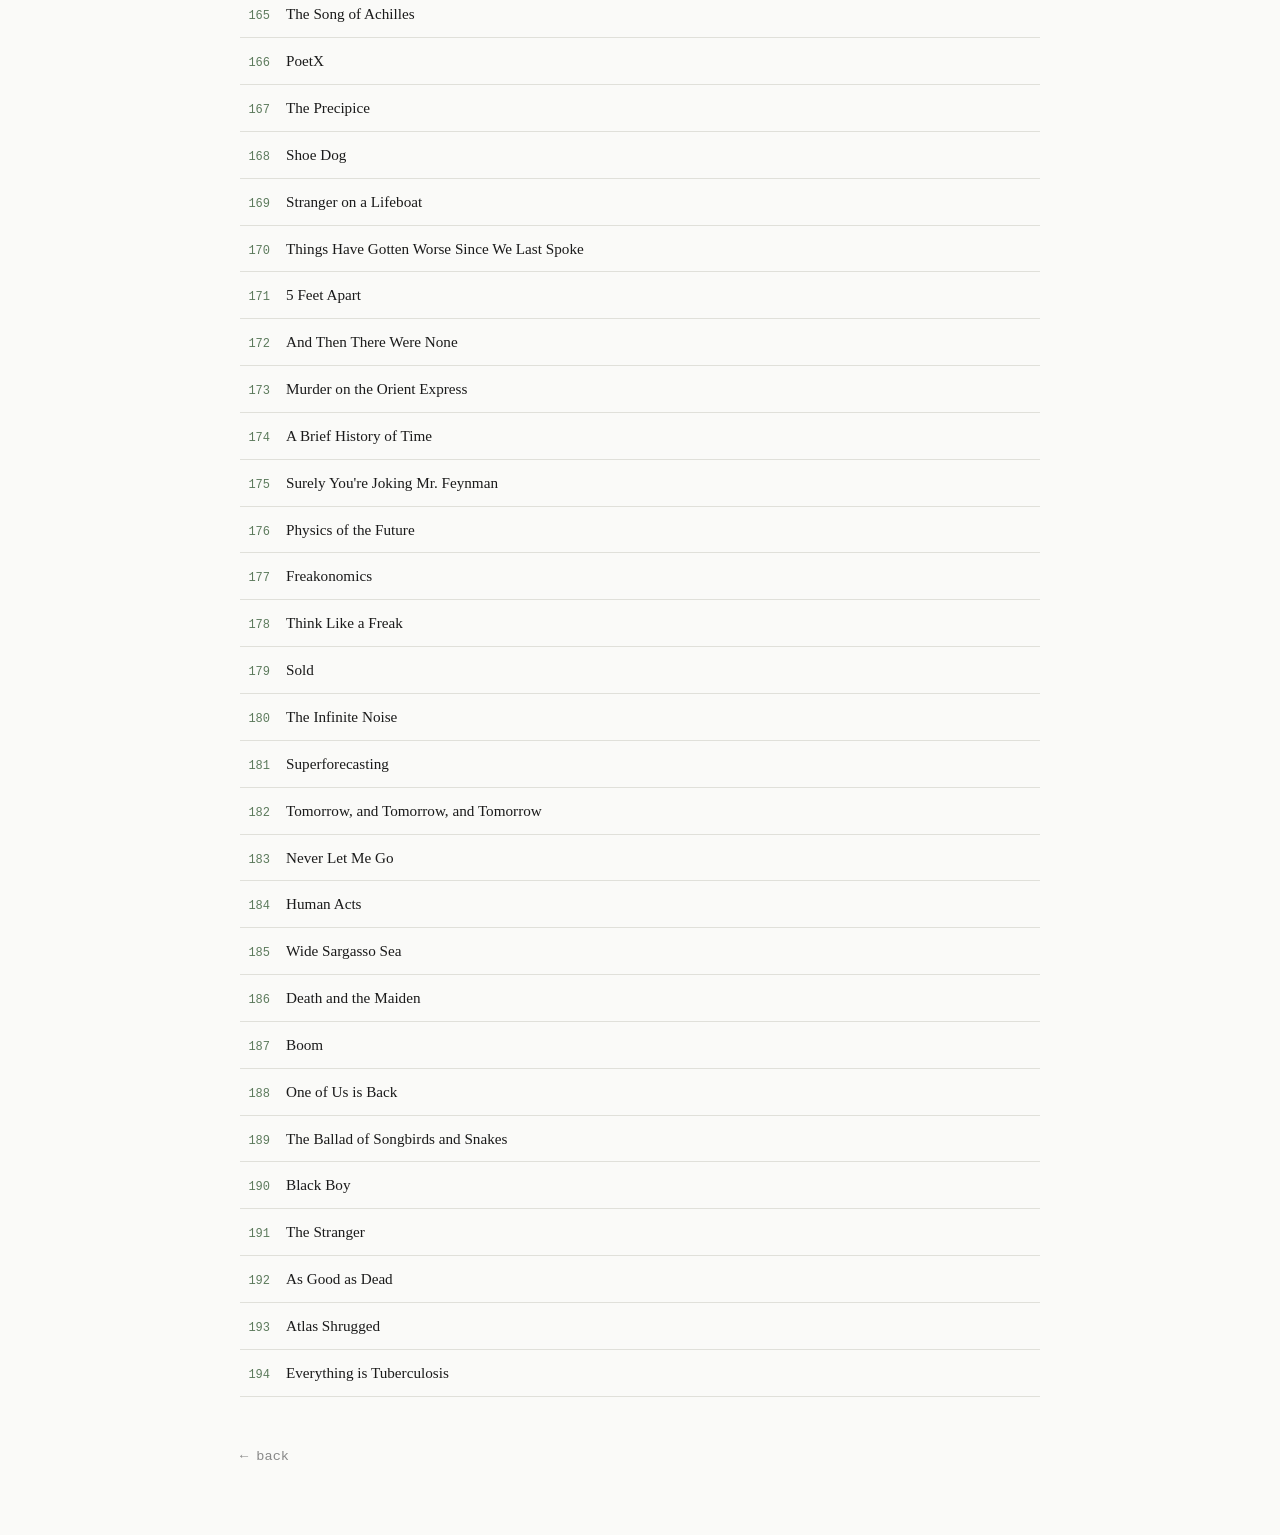
==== commit 5fb3426d: "Added book and changed CSS for upcoming media page" ====
--- a/pages/books.html
+++ b/pages/books.html
@@ -18,7 +18,7 @@
       <p>Started a list of all the books I have ever read in middle school, and thought it would be interesting to have it here! Reach out about any you found ineresting, I'd love to talk about it!</p>
     </div>
     <div class="tally">
-      <p>Tally: 193 books</p>
+      <p>Tally: 194 books</p>
     </div>
 
     <ol class="book-list">
@@ -215,6 +215,7 @@
       <li>The Stranger</li>
       <li>As Good as Dead</li>
       <li>Atlas Shrugged</li>
+      <li>Everything is Tuberculosis</li>
     </ol>
 
     <a class="back" href="drowning.html">← back</a>
--- a/style.css
+++ b/style.css
@@ -188,6 +188,36 @@
   flex-shrink: 0;
 }
 
+/* ── Media list ── */
+.media-list {
+  list-style: none;
+  counter-reset: media-counter;
+}
+
+.media-list li {
+  counter-increment: media-counter;
+  display: flex;
+  align-items: baseline;
+  gap: 16px;
+  padding: 10px 0;
+  border-bottom: 1px solid var(--border);
+  font-size: 1.2rem;
+}
+
+.media-list li:first-child {
+  border-top: 1px solid var(--border);
+}
+
+.media-list li::before {
+  content: counter(media-counter);
+  color: var(--accent);
+  font-size: 0.75rem;
+  font-family: "Courier New", monospace;
+  min-width: 2.5em;
+  text-align: right;
+  flex-shrink: 0;
+}
+
 /* ── Post page ── */
 article {
   margin-top: 0;
